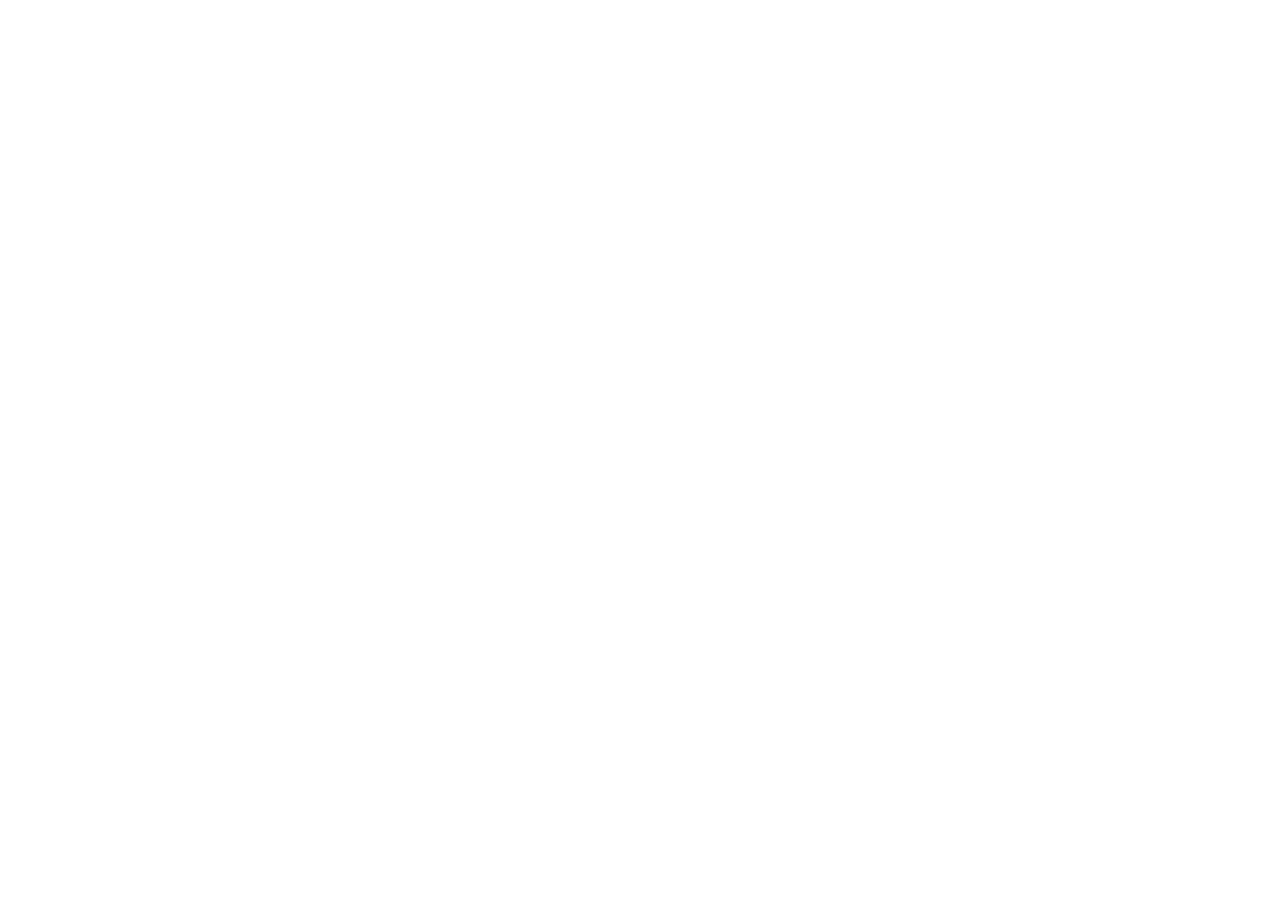
==== index.html @ 626cab5b "Merge branch 'main' into doctorCards" ====
<!DOCTYPE html>
<html lang="en">
<head>
    <meta charset="UTF-8">
    <meta name="viewport" content="width=device-width, initial-scale=1.0">
    <title>Document</title>
    <link rel="stylesheet" href="assets/css/style.css">
    <script src="js/doctorCards.js"></script>
    
</head>
<body>
    <script>
       const doctorCard = createDoctorCard("alla", "fkfk", "online", "4.7");
        document.body.appendChild(doctorCard);
    </script>
</body>
</html>
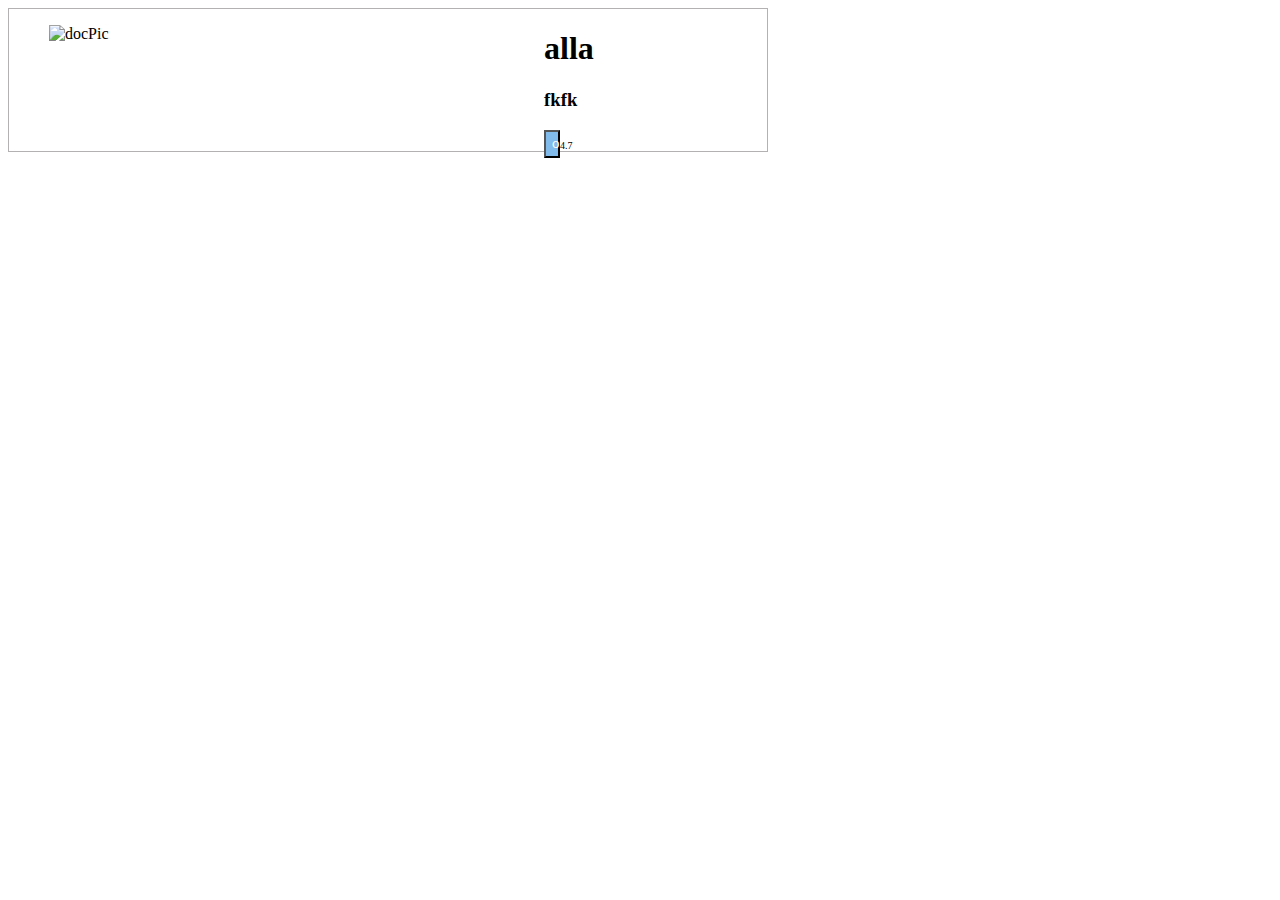
==== commit c4cafe2d: "doctor card component without design" ====
--- a/index.html
+++ b/index.html
@@ -13,5 +13,6 @@
        const doctorCard = createDoctorCard("alla", "fkfk", "online", "4.7");
         document.body.appendChild(doctorCard);
     </script>
+
 </body>
 </html>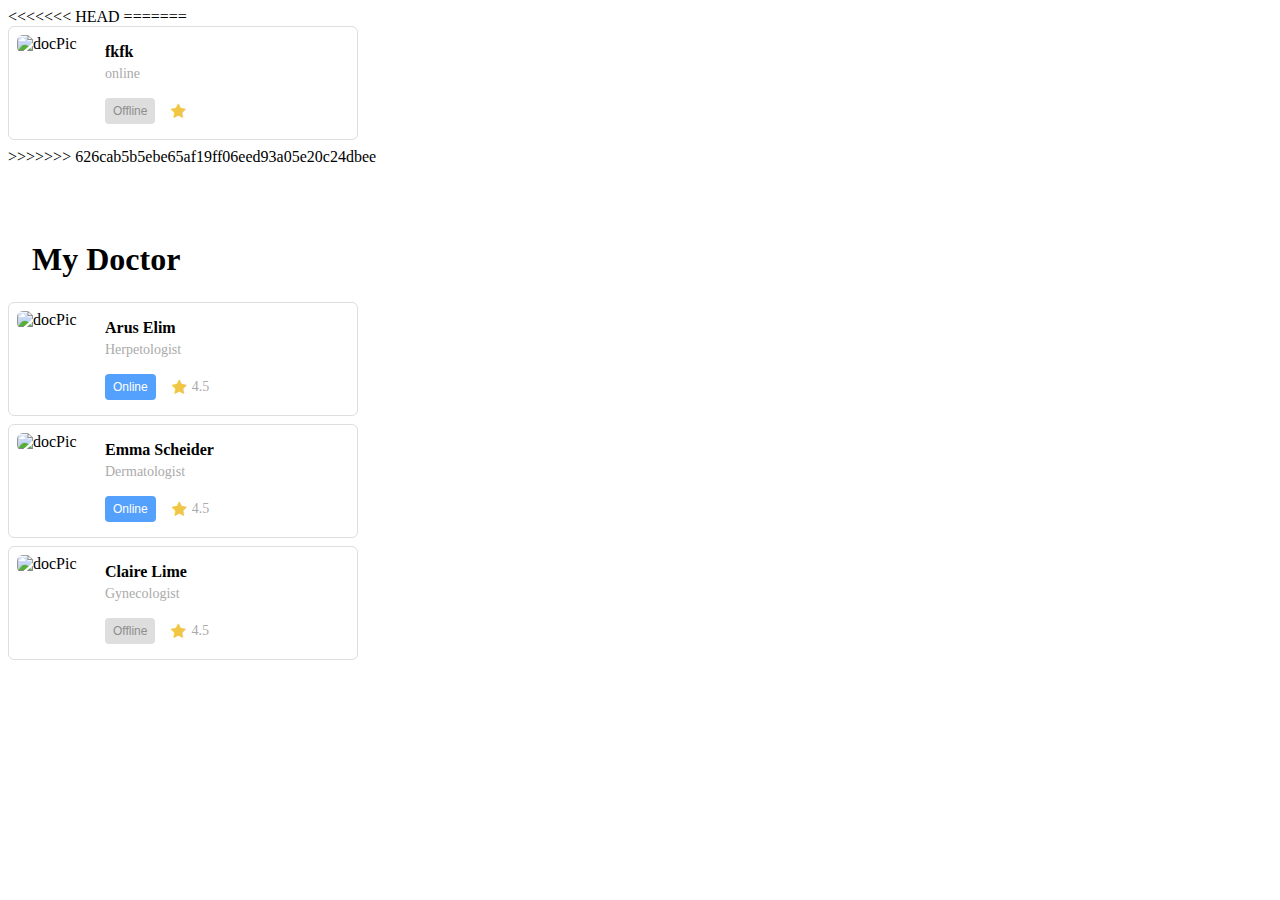
==== commit 89e3d436: "Merge pull request #5 from AlaaMuhissen/doctorCards" ====
--- a/index.html
+++ b/index.html
@@ -5,14 +5,28 @@
     <meta name="viewport" content="width=device-width, initial-scale=1.0">
     <title>Document</title>
     <link rel="stylesheet" href="assets/css/style.css">
-    <script src="js/doctorCards.js"></script>
-    
+    <link rel="stylesheet" href="https://cdnjs.cloudflare.com/ajax/libs/font-awesome/4.7.0/css/font-awesome.min.css">
+    <script  src="js/doctorCards.js"></script>
+    <script src="js/title.js"></script>
+
 </head>
 <body>
+<<<<<<< HEAD
+   
+    <script type="module">
+        const tittle = createTitle("My Doctor");
+        import {doctors} from "./db/doctorDetails.js"; 
+        for (let key in doctors){
+            const doctorCard = createDoctorCard(doctors[key].img , doctors[key].Name , doctors[key].Specialist , doctors[key].Active , doctors[key].Ranking);          
+            document.body.appendChild(doctorCard);
+        }
+    
+     </script>
+=======
     <script>
        const doctorCard = createDoctorCard("alla", "fkfk", "online", "4.7");
         document.body.appendChild(doctorCard);
     </script>
-
+>>>>>>> 626cab5b5ebe65af19ff06eed93a05e20c24dbee
 </body>
 </html>--- a/assets/css/style.css
+++ b/assets/css/style.css
@@ -0,0 +1,26 @@
+.cards #card1{
+    width: 60%;
+    height: 20%;
+    border: 1px solid rgb(179, 177, 177);
+    display: flex;
+}
+
+.cards #card1 .doctorImg , .cards #card1 .doctorImg img {
+ height: 20%;
+ width: 20%;
+
+}
+
+.cards #card1 .status{
+    width: 20%;
+    height: 20%;
+    background-color: rgb(128, 187, 235);
+    color: aliceblue;
+}
+.cards #card1 .rating{
+    font-size: 10px;
+}
+
+.cards #card1 .description{
+    display: block;
+}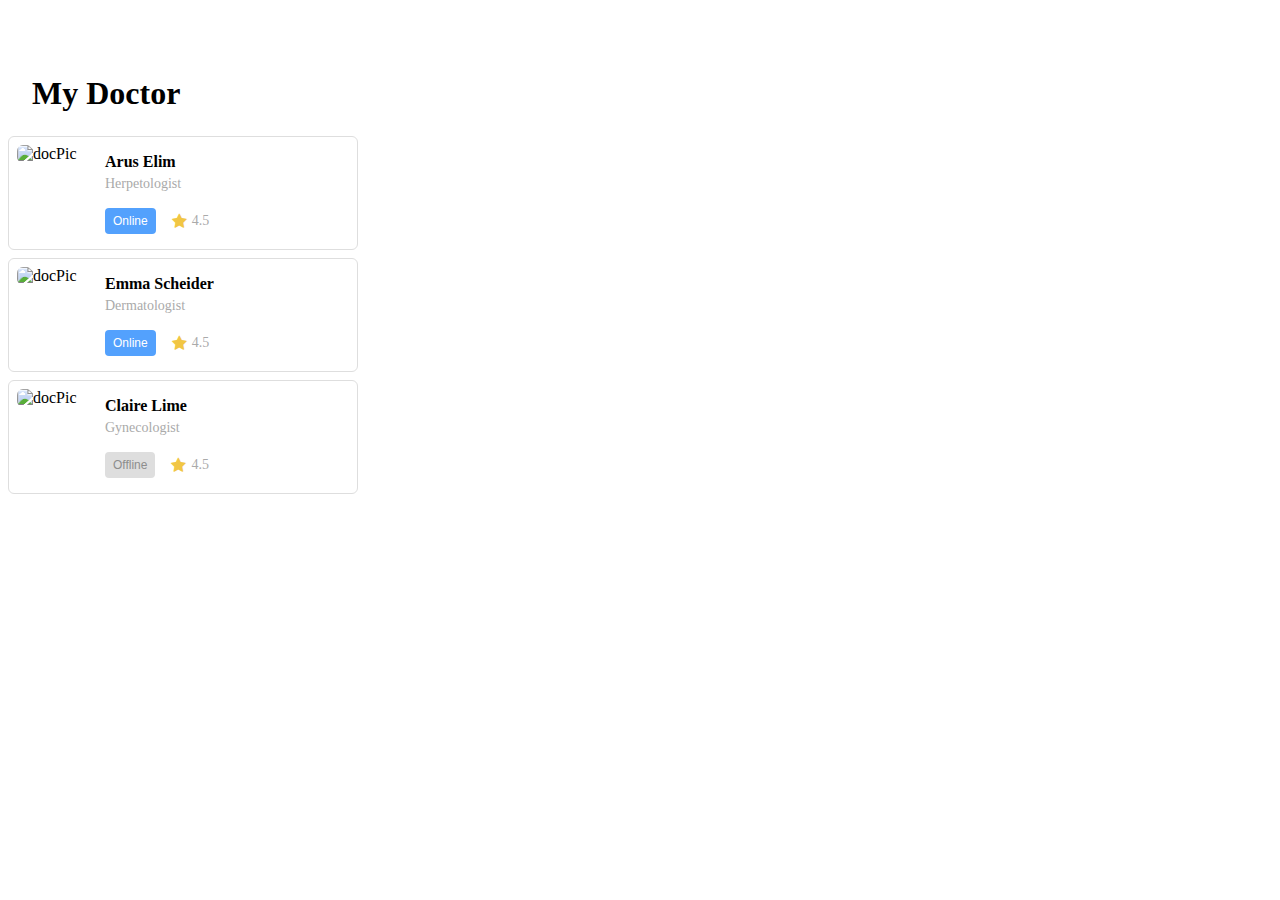
==== commit d8ed742a: "function of doctorCards+ title" ====
--- a/index.html
+++ b/index.html
@@ -11,7 +11,6 @@
 
 </head>
 <body>
-<<<<<<< HEAD
    
     <script type="module">
         const tittle = createTitle("My Doctor");
@@ -22,11 +21,5 @@
         }
     
      </script>
-=======
-    <script>
-       const doctorCard = createDoctorCard("alla", "fkfk", "online", "4.7");
-        document.body.appendChild(doctorCard);
-    </script>
->>>>>>> 626cab5b5ebe65af19ff06eed93a05e20c24dbee
 </body>
 </html>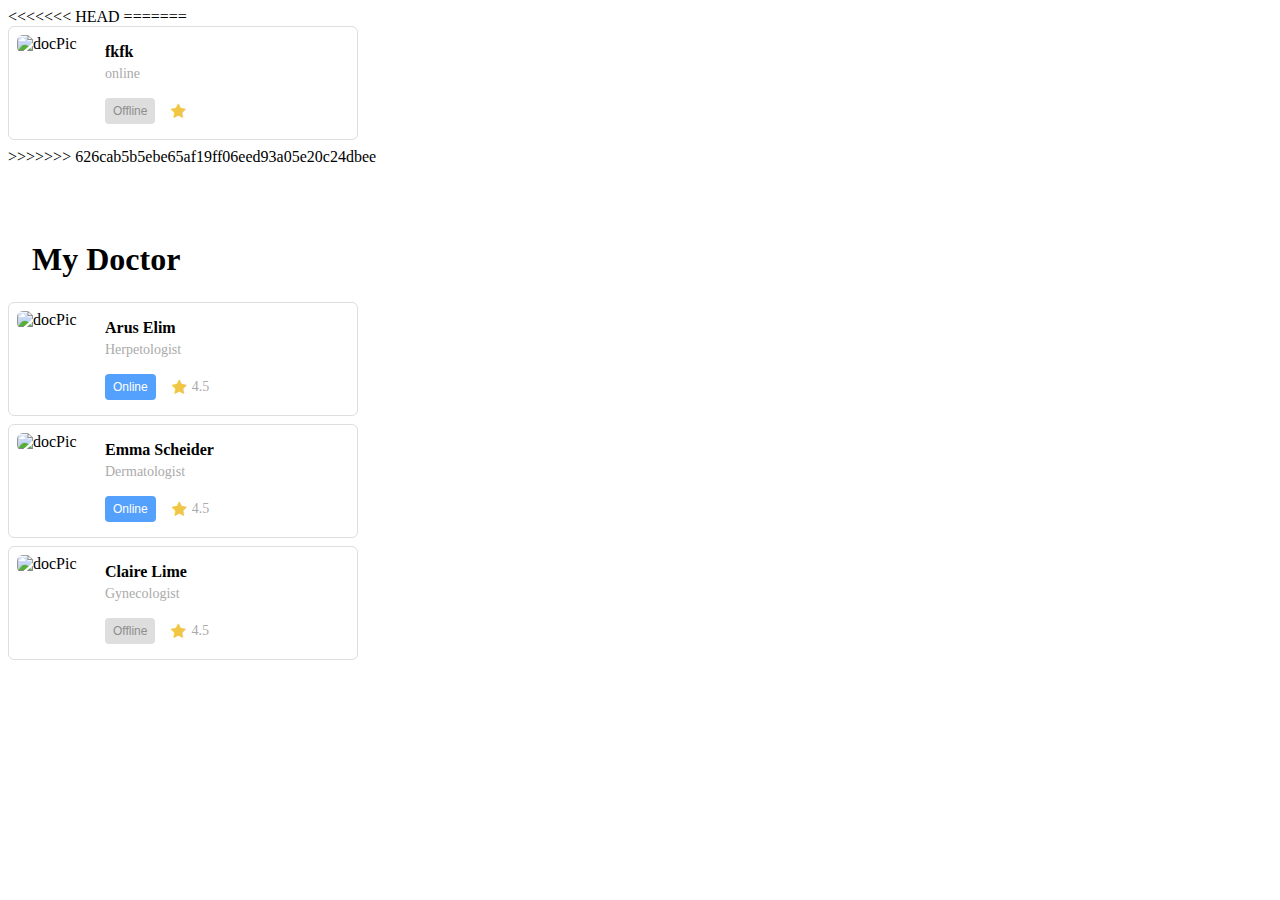
==== commit 409d6f8c: "Merge branch 'doctorCards' of  into doctorCards" ====
--- a/index.html
+++ b/index.html
@@ -11,6 +11,7 @@
 
 </head>
 <body>
+<<<<<<< HEAD
    
     <script type="module">
         const tittle = createTitle("My Doctor");
@@ -21,5 +22,11 @@
         }
     
      </script>
+=======
+    <script>
+       const doctorCard = createDoctorCard("alla", "fkfk", "online", "4.7");
+        document.body.appendChild(doctorCard);
+    </script>
+>>>>>>> 626cab5b5ebe65af19ff06eed93a05e20c24dbee
 </body>
 </html>